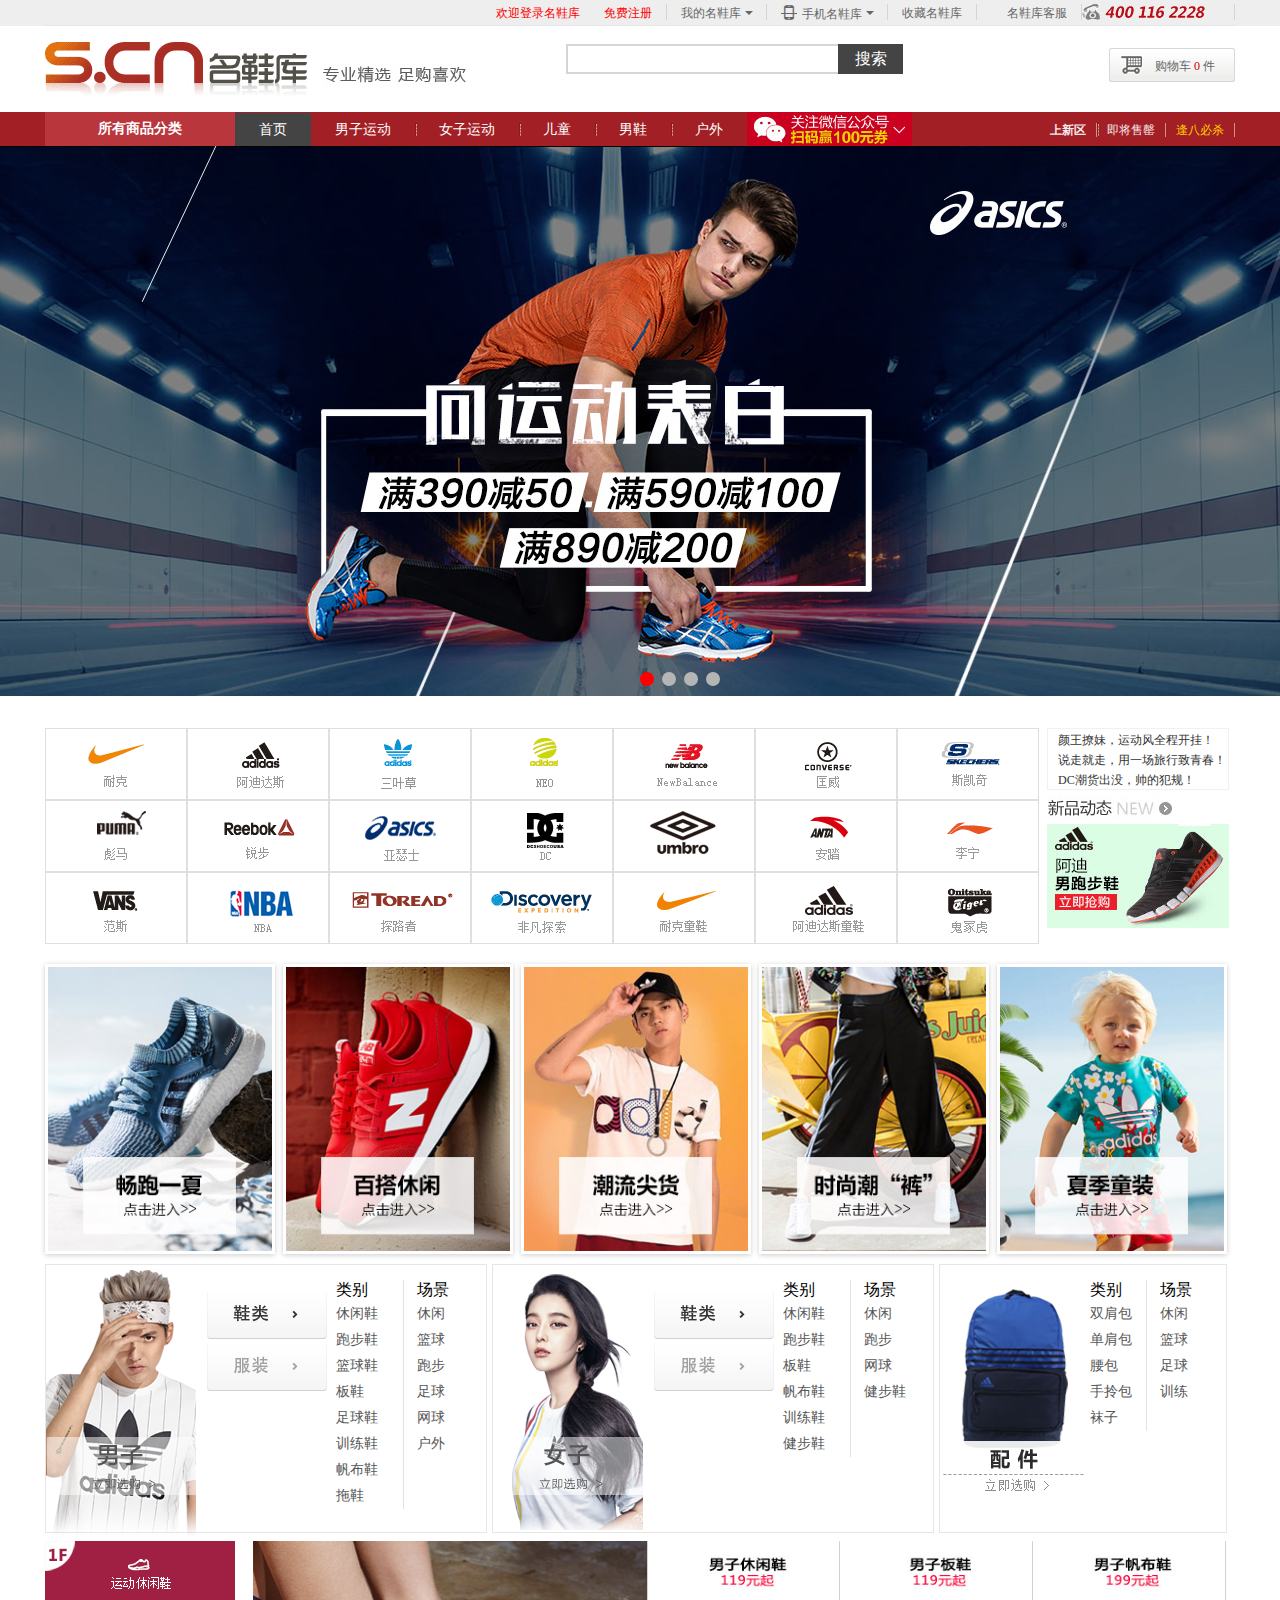
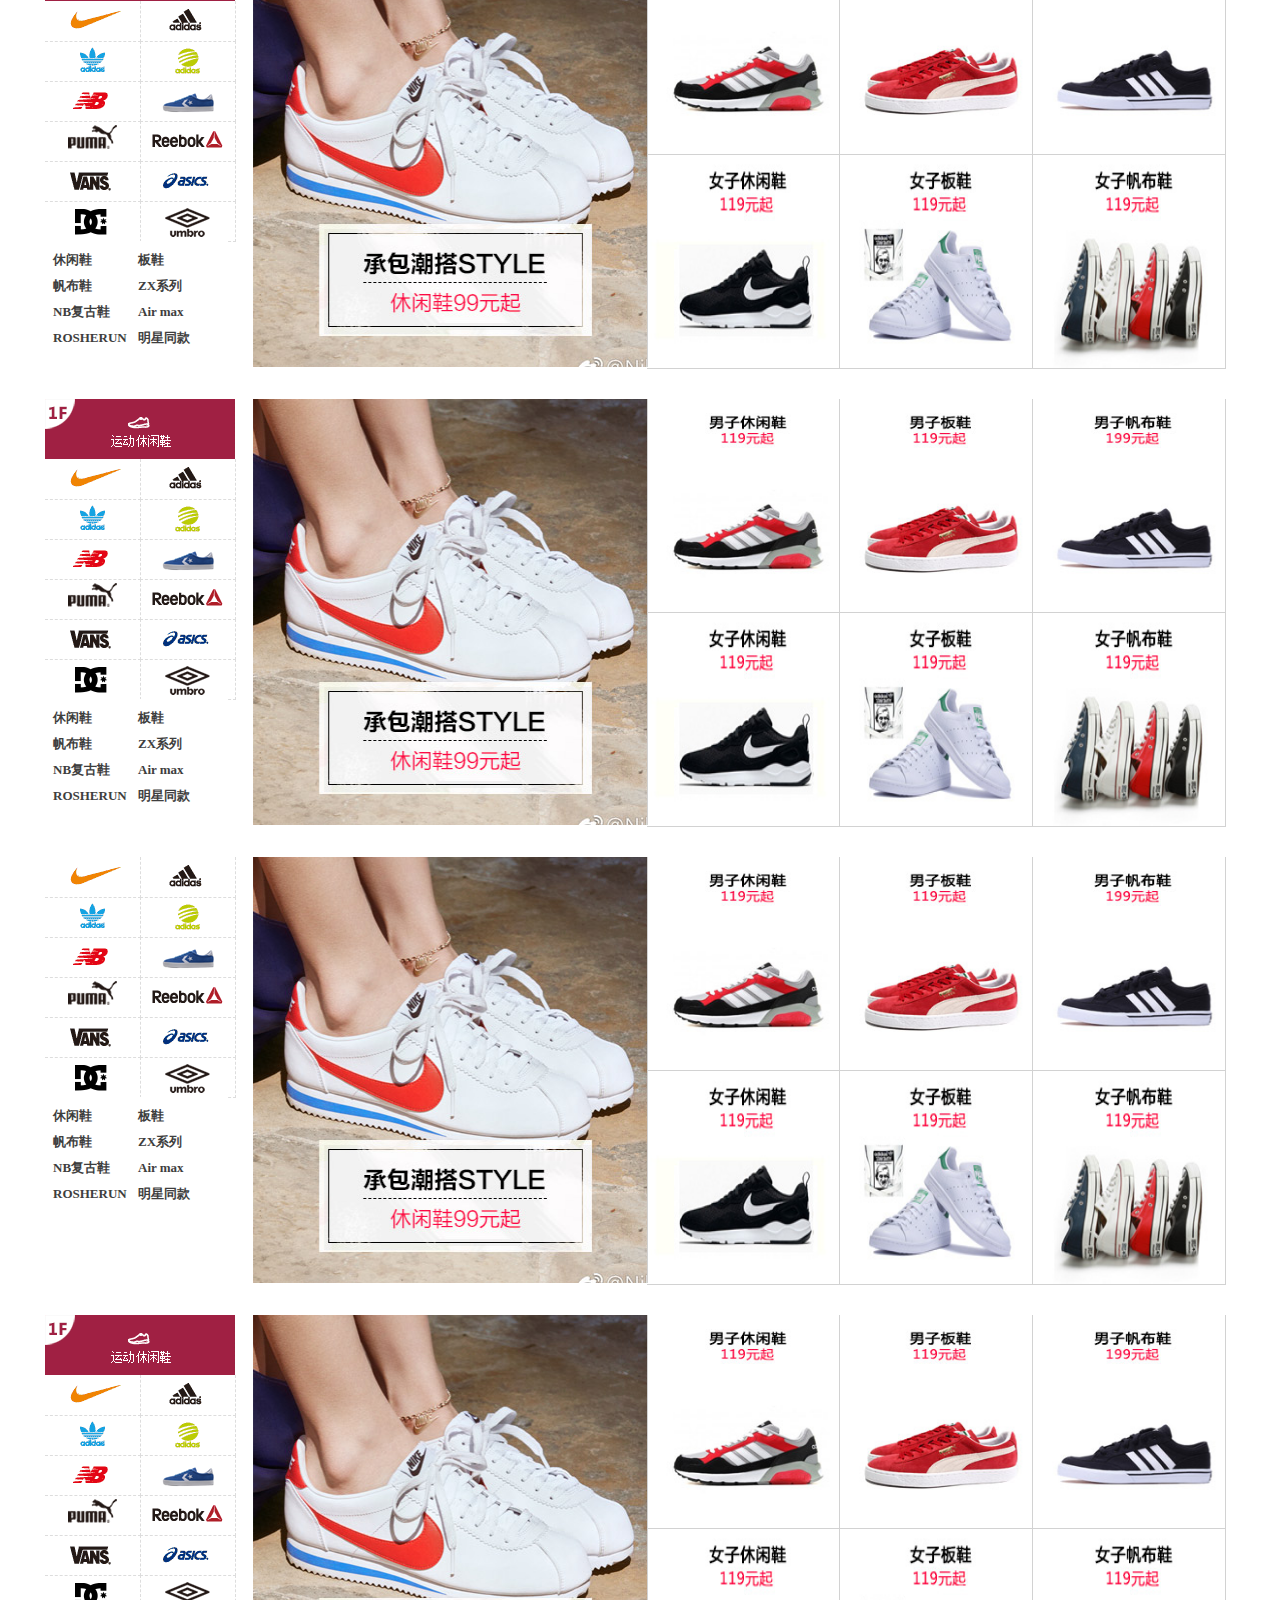
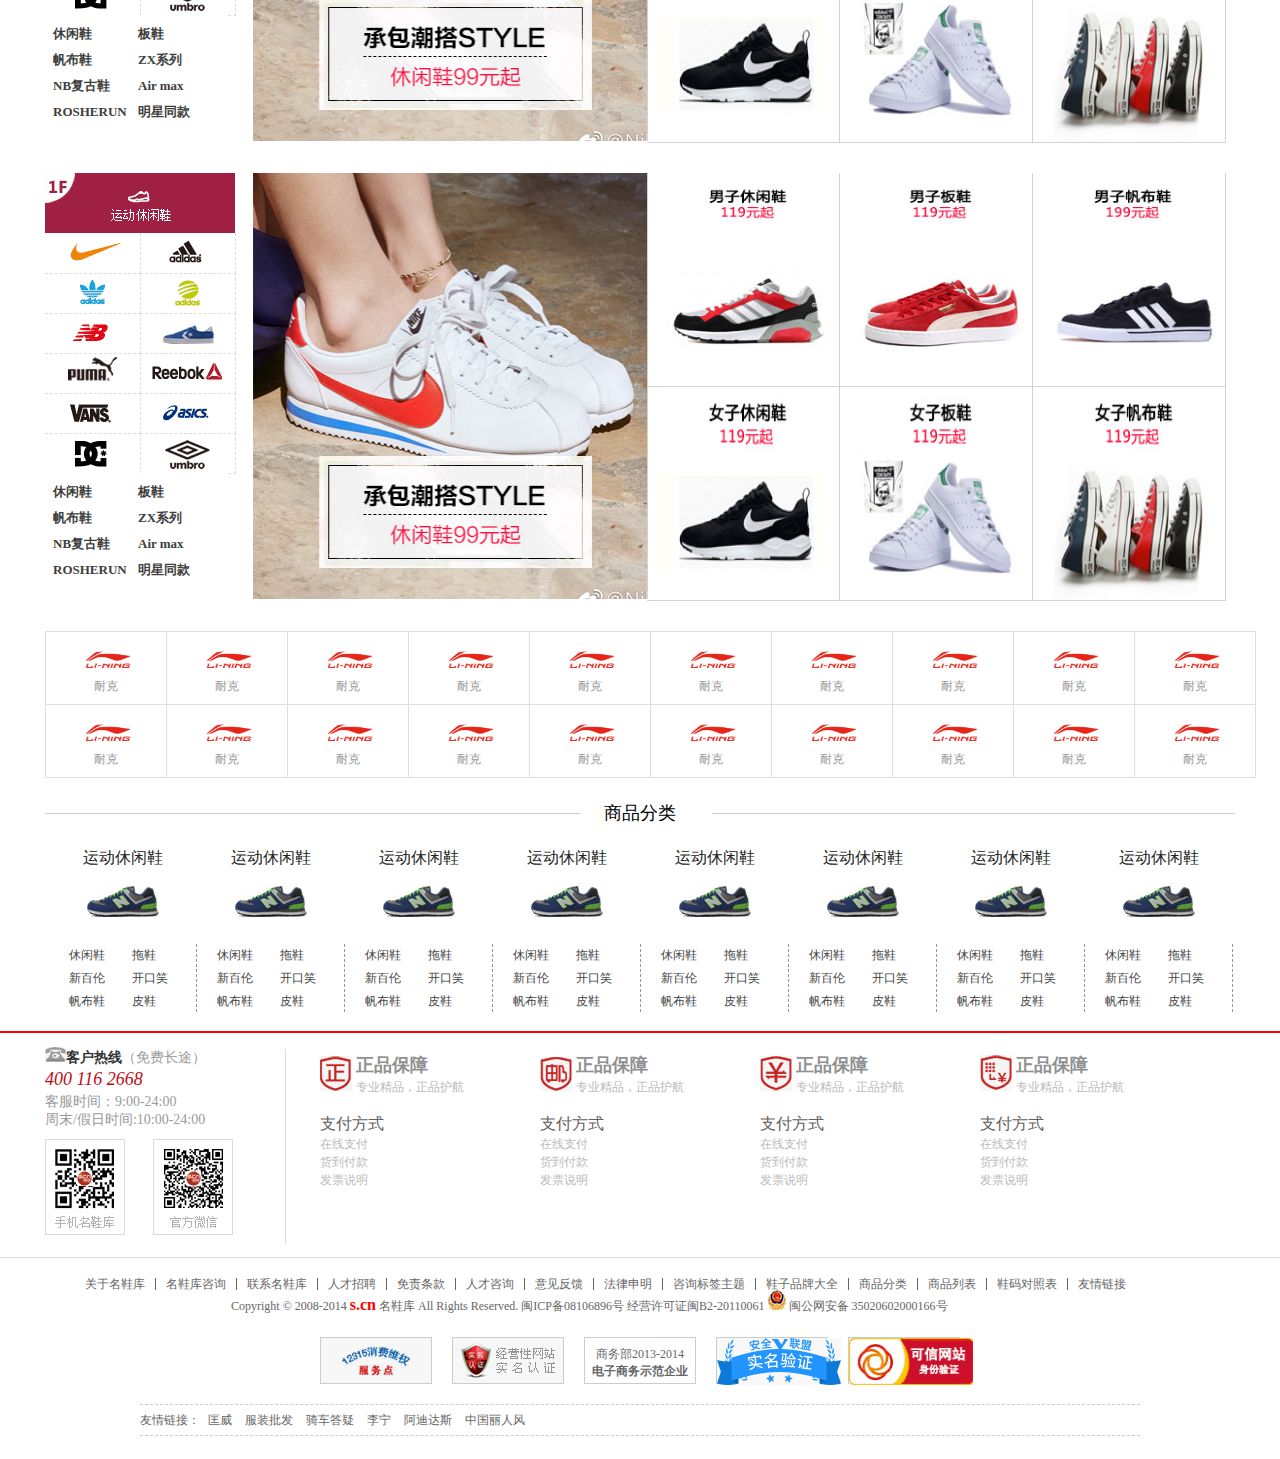
==== index.html @ 7c0086ab "aaaa" ====
<!DOCTYPE html>
<html>
	<head>
		<meta charset="UTF-8">
		<title>名鞋库首页</title>
		<link rel="stylesheet" href="css/public.css"/>
		<link rel="stylesheet" href="css/index.css"/>
		<link rel="stylesheet" href="css/shoes.css"/>
		<link rel="stylesheet" href="iconfont/iconfont.css"/>
		<script src="js/jquery-1.11.0.js"></script>
		<script src="js/jquery.cookie.js"></script>
		<script src="js/index.js"></script>
	</head>
	<body>
	<!--top-title-->
	<div class="all-top">
		<div id="top-title">
			<ul class="topTitleLists">
				<li class="welcome"><a  class="wel" href="javascript:;">欢迎登录名鞋库</a>
				    <a href="javascript:;" class="free">免费注册</a> 
				</li>
				<li class="myShoes"><a href="javascript:;">
					我的名鞋库
					<ul class="myShoes-xl" style="display:none">
						<li><a href="javascript:;">我的订单</a></li>
						<li><a href="javascript:;">我的积分</a></li>
						<li><a href="javascript:;">优惠券</a></li>
						<li><a href="javascript:;">商品收藏</a></li>
						<li><a href="javascript:;">收货地址</a></li>
						<li><a href="javascript:;">密码管理</a></li>
					</ul>
					<i></i></a></li>
				<li class="iphoneShoes"><a href="javascript:;"><s class="iconfont icon-shouji"></s>手机名鞋库
					   <ul class='collectShoes clearfix' style=  "display:none">
					    	<li><img src="images/201410081165.png" alt="" /></li>
					    	<li><img src="images/201410081168.png" alt="" /></li>
				    </ul>
					<i></i></a></li>
				<li><a href="javascript:;">
					收藏名鞋库
				</a></li>
				<li><a href="javascript:;"><i></i>名鞋库客服</a></li>
				<li><i class="iconfont icon-zuoji"></i></li>
			</ul>
		</div>
	</div>
	<!--top-search-->
	<div id="top-search">
		<div class="left-logo">
            <a href="javascript:;"></a>
		</div>
		<div class="middle-search">
			<form method="get">
				<div class="sPut">
					<input type="text" maxlength="100"/>
					<input type="submit" value="搜索" class="searchBtn">
					<ul></ul>
				</div>
			</form>
		</div>
		<div class="cart cur" style="position:relative;">
			<a href="javascript:;">
				 购物车<b class="cart-num">0</b>件 
		    </a>
				<div class="cartCon clearfix" style="position:absolute;z-index:999;right: 0;background:#ccc;display:none">
					 <p class="bar clearfix" style="width:304px;border: 3px solid #f4a318; padding: 10px;background:white">
					 	<span style="width:50px;height:80px;float:left;display: inline-block;">
					 		 <img src="" alt="" />
					 	</span>
					 	<span style="width:120px;height:80px;float:left;display: inline-block;">
					 		ue8qeur
					 	</span>
					 	<span style="width:37px;height:80px;float:left;display: inline-block;">
					 		1
					 	</span>
					 	<span style="width:58px;height:80px;float:left;display: inline-block;">
					 		$179</br>
					 		<a href="javascript:;">[删除]</a>
					 	</span>
					</p>
				</div> 
			
		</div>
	</div>
	<!--nav-head-->
	<div id="nav-header">
		<div class="nav">
			<ul class="nav-contleft">
				<li class="firstNav">所有商品分类
				</li>
				<li class="on"><a href="javascript:;">首页</a></li>
				<li><a href="javascript:;">男子运动</a></li>
				<li><a href="javascript:;">女子运动</a></li>
				<li><a href="javascript:;">儿童</a></li>
				<li><a href="javascript:;">男鞋</a></li>
				<li><a href="javascript:;">户外</a></li>
				<li class="weixinPng"><img src="images/wx.gif" alt="" />
				   <div class="weiXinShow" style="display:none">
				   		<img src="images/wx2.png" alt="" />
				  </div>
				</li>
			</ul>
			<ul class="nav-contright">
				<li class="firstNav"  style="background:none"><a href="javascript:;">上新区</a></li>
				<li><a href="javascript:;" style="background:none">即将售罄</a></li>
				<li><a href="javascript:;" >逢八必杀</a></li>
			</ul>
			<!--下拉出现的内容-->
			<div class="listShow" style="display:none">
					<ul class="menu clearfix">
					  <li class="s1 selected">
							<s></s>运动休闲鞋<i></i>
							<div class="sportShoes selected-cont" style="display:none">
								<p class="sportMan clearfix">
									<h3 class="clearfix"><a href="javascript:;" class="sport">运动男鞋</a><a href="javascript:;" class="more">更多</a></h3>
									<div class="juti clearfix">
										<a href="javascript:;">休闲鞋</a>
										<a href="javascript:;">训练鞋</a>
										<a href="javascript:;">帆布鞋</a>
										<a href="javascript:;">板鞋</a>
										<a href="javascript:;">网球鞋</a>
									</div>
							  </p>
							 <p class="sportMan clearfix">
									<h3 class="clearfix"><a href="javascript:;" class="sport">运动男鞋</a><a href="javascript:;" class="more">更多</a></h3>
									<div class="juti clearfix">
										<a href="javascript:;">休闲鞋</a>
										<a href="javascript:;">训练鞋</a>
										<a href="javascript:;">帆布鞋</a>
										<a href="javascript:;">板鞋</a>
										<a href="javascript:;">网球鞋</a>
									</div>
							 </p>
							 <p class="sportMan clearfix">
									<h3 class="clearfix"><a href="javascript:;" class="sport">运动男鞋</a><a href="javascript:;" class="more">更多</a></h3>
									<div class="juti clearfix">
										<a href="javascript:;">休闲鞋</a>
										<a href="javascript:;">训练鞋</a>
										<a href="javascript:;">帆布鞋</a>
										<a href="javascript:;">板鞋</a>
										<a href="javascript:;">网球鞋</a>
									</div>
							 </p>
							 <p class="sportMan clearfix">
									<h3 class="clearfix"><a href="javascript:;" class="sport">运动男鞋</a><a href="javascript:;" class="more">更多</a></h3>
									<div class="juti clearfix">
										<a href="javascript:;">休闲鞋</a>
										<a href="javascript:;">训练鞋</a>
										<a href="javascript:;">帆布鞋</a>
										<a href="javascript:;">板鞋</a>
										<a href="javascript:;">网球鞋</a>
									</div>
							 </p>
				          </div>
				          
					  </li>
						<li class="s2 selected">
							<s></s>运动休闲服<i></i>
							 <div class="sportShoes1 selected-cont" style="display:none">
								<p class="sportWoman clearfix">
									<h3 class="clearfix"><a href="javascript:;" class="sport">运动男鞋</a><a href="javascript:;" class="more">更多</a></h3>
									<div class="juti clearfix">
										<a href="javascript:;">外衣</a>
										<a href="javascript:;">卫衣</a>
										<a href="javascript:;">胸衣</a>
										<a href="javascript:;">外套</a>
									</div>
							  </p>
							 <p class="sportWoman clearfix">
									<h3 class="clearfix"><a href="javascript:;" class="sport">运动男鞋</a><a href="javascript:;" class="more">更多</a></h3>
									<div class="juti clearfix">
										<a href="javascript:;">外衣</a>
										<a href="javascript:;">卫衣</a>
										<a href="javascript:;">胸衣</a>
										<a href="javascript:;">外套</a>
									</div>
							 </p>
							 <p class="sportWoman clearfix">
									<h3 class="clearfix"><a href="javascript:;" class="sport">运动男鞋</a><a href="javascript:;" class="more">更多</a></h3>
									<div class="juti clearfix">
										<a href="javascript:;">外衣</a>
										<a href="javascript:;">卫衣</a>
										<a href="javascript:;">胸衣</a>
										<a href="javascript:;">外套</a>
									</div>
							 </p>
							 <p class="sportWoman clearfix">
									<h3 class="clearfix"><a href="javascript:;" class="sport">运动男鞋</a><a href="javascript:;" class="more">更多</a></h3>
									<div class="juti clearfix">
										<a href="javascript:;">外衣</a>
										<a href="javascript:;">卫衣</a>
										<a href="javascript:;">胸衣</a>
										<a href="javascript:;">外套</a>
									</div>
							 </p>
				          </div>
					    </li>
						<li class="selected">
							<s></s>跑步  <i></i>
							<div class="sportShoes2 selected-cont" style="display:none">
								<p class="sportWoman clearfix">
									<h3 class="clearfix"><a href="javascript:;" class="sport">男子跑步</a><a href="javascript:;" class="more">更多</a></h3>
									<div class="juti clearfix">
										<a href="javascript:;">外衣</a>
										<a href="javascript:;">卫衣</a>
										<a href="javascript:;">胸衣</a>
										<a href="javascript:;">外套</a>
									</div>
							  </p>
							 <p class="sportWoman clearfix">
									<h3 class="clearfix"><a href="javascript:;" class="sport">女子跑步</a><a href="javascript:;" class="more">更多</a></h3>
									<div class="juti clearfix">
										<a href="javascript:;">外衣</a>
										<a href="javascript:;">卫衣</a>
										<a href="javascript:;">胸衣</a>
										<a href="javascript:;">外套</a>
									</div>
							 </p>
						</li>
						<li><s></s>篮球  <i></i></li>
						<li><s></s>足球  <i></i></li>
						<li><s></s>包包/配件<i></i></li>
						<li><s></s>户外 <i></i></li>
						<li><s></s>男鞋 <i></i></li>
						<li><s></s>童鞋 <i></i></li>
						<li><s></s>2017新品专区  <i></i></li>
						<li><s></s>断码清仓专区  <i></i></li>
				   </ul>
			</div> 
	    </div>
	</div>
	
	<!-- carousel-banner-->
	 <div id="carousel-banner"   style="overflow:hidden">
	 	 <ul class="carousel">
	 	 	<li><a href="javascript:;"><img src="images/TB2q_pndJAmyKJjSZFKXXXCQXXa-156043745.jpg"></a></li>
	 	 	<li><a href="javascript:;"><img src="images/TB2LZXcdNolyKJjSZPfXXawNpXa-156043745.jpg"></a></li>
	 	 	<li><a href="javascript:;"><img src="images/TB2e8XlXlExEKJjSZFAXXckhpXa-156043745.jpg"></a></li>
	 	 	<li><a href="javascript:;"><img src="images/TB2BRRldTilyKJjSZFOXXaAhFXa-156043745.jpg"></a></li>
	 	 </ul>
	 	 <ul class="dot">
	 	 	<li class="dotAdd"></li>
	 	 	<li></li>
	 	 	<li></li>
	 	 	<li></li>
	 	 </ul>
	 </div>
	 <!--Brand-->
    <div class="wrapBrand clearfix">
	 <div class="brand clearfix">
	 	<div class="brand-left">
	 		<a class="brand1" href="javascript:;"><span></span></a>
	 		<a class="brand2" href="javascript:;"><span></span></a>
	 		<a class="brand3" href="javascript:;"><span></span></a>
	 		<a class="brand4" href="javascript:;"><span></span></a>
	 		<a class="brand5" href="javascript:;"><span></span></a>
	 		<a class="brand6" href="javascript:;"><span></span></a>
	 		<a class="brand7" href="javascript:;"><span></span></a>
	 		<a class="brand8" href="javascript:;"><span></span></a>
	 		<a class="brand9" href="javascript:;"><span></span></a>
	 		<a class="brand10" href="javascript:;"><span></span></a>
	 		<a class="brand11" href="javascript:;"><span></span></a>
	 		<a class="brand12" href="javascript:;"><span></span></a>
	 		<a class="brand13" href="javascript:;"><span></span></a>
	 		<a class="brand14" href="javascript:;"><span></span></a>
	 		<a class="brand15" href="javascript:;"><span></span></a>
	 		<a class="brand16" href="javascript:;"><span></span></a>
	 		<a class="brand17" href="javascript:;"><span></span></a>
	 		<a class="brand18" href="javascript:;"><span></span></a>
	 		<a class="brand19" href="javascript:;"><span></span></a>
	 		<a class="brand20" href="javascript:;"><span></span></a>
	 		<a class="brand21" href="javascript:;"><span></span></a>  
	 	</div>
	 	<div class="brand-right" style="float:left">
	 		<ul class="hotsline">
	 			<li ><a href="javascript:;">颜王撩妹，运动风全程开挂！</a></li>
	 			<li><a  href="javascript:;">说走就走，用一场旅行致青春！</a></li>
	 			<li><a  href="javascript:;">DC潮货出没，帅的犯规！</a></li>
	 		</ul>
	 		<div class="news">
	 			<img src="images/98i4o4ptit.png" alt="" />
	 		</div>
	 		<div class="brand_psc">
	 			<img src="images/s160111xp2.jpg" alt="" />
	 		</div>
	 	</div>
	 </div>
    </div>
    <!--activity-->
    <div class="special clearfix">
    	<a href="javascript:;"><img src= "images/index_zj1.jpg"><span></span></a>
    	<a href="javascript:;"><img src= "images/index_zj2.jpg"><span></span></a>
    	<a href="javascript:;"><img src= "images/index_zj3.jpg"><span></span></a>
    	<a href="javascript:;"><img src= "images/index_zj4.jpg"><span></span></a>
    	<a href="javascript:;"><img src= "images/index_zj5.jpg"><span></span></a>
    </div>
    <!--classify-->
    <div class="classify clearfix">
    	<div class="manClassify clearfix">
    		<div class="man"><img src="images/menu_01.png"></div>
    		<ul class="tab">
    			<li></li>
    			<li></li>
    		</ul>
    		<ul class="choice" style="display:block;">
    			<li>
    				<h4>类别</h4>
    				<p>
    				   <a href="javascript:;">休闲鞋</a>
    				   <a href="javascript:;">跑步鞋</a>
    				   <a href="javascript:;">篮球鞋</a>
    				   <a href="javascript:;">板鞋</a>
    				   <a href="javascript:;">足球鞋</a>
    				   <a href="javascript:;">训练鞋</a>
    				   <a href="javascript:;">帆布鞋</a>
    				   <a href="javascript:;">拖鞋</a>	
    				</p>
    			</li>
    			<li>
    				<h4>场景</h4>
    				<p>
    				   <a href="javascript:;">休闲</a>
  <a href="javascript:;">篮球</a>
    				   <a href="javascript:;">跑步</a>
    				   <a href="javascript:;">足球</a>
    				   <a href="javascript:;">网球</a>
    				    <a href="javascript:;">户外</a>
    				</p>
    			</li>
    		</ul>
    		<ul class="choice1" style="display:none">
    			<li>
    				<h4>类别</h4>
    				<p>
    				   <a href="javascript:;">短袖T恤</a>
    				   <a href="javascript:;">短袖POLO</a>
    				   <a href="javascript:;">运动短裤</a>
    				   <a href="javascript:;">长袖T恤</a>
    				   <a href="javascript:;">运动长裤</a>
    				   <a href="javascript:;">卫衣</a>
    				   <a href="javascript:;">外套</a>	
    				</p>
    			</li>
    			<li>
    				<h4>场景</h4>
    				<p>
    				   <a href="javascript:;">休闲</a>
  <a href="javascript:;">篮球</a>
    				   <a href="javascript:;">篮球</a>
    				   <a href="javascript:;">足球</a>
    				   <a href="javascript:;">跑步</a>
    				   <a href="javascript:;">网球</a>
    				    <a href="javascript:;">户外</a>
    				</p>
    			</li>
    		</ul>
    	</div>
    	<div class="womanClassify clearfix">
    		<div class="woman"><img src="images/menu_02.png"></div>
    		<ul class="tab1">
    			<li></li>
    			<li></li>
    		</ul>
    		<ul class="choice">
    			<li>
    				<h4>类别</h4>
    				<p>
    				   <a href="javascript:;">休闲鞋</a>
    				   <a href="javascript:;">跑步鞋</a>
    				   <a href="javascript:;">板鞋</a>
    				   <a href="javascript:;">帆布鞋</a>
    				   <a href="javascript:;">训练鞋</a>
    				   <a href="javascript:;">健步鞋</a>	
    				</p>
    			</li>
    			<li>
    				<h4>场景</h4>
    				<p>
    				   <a href="javascript:;">休闲</a>
    				   <a href="javascript:;">跑步</a>
    				   <a href="javascript:;">网球</a>
    				    <a href="javascript:;">健步鞋</a>
    				</p>
    			</li>
    		</ul>
    		<ul class="choice1">
    			<li>
    				<h4>类别</h4>
    				<p>
    				   <a href="javascript:;">短袖T恤</a>
    				   <a href="javascript:;">运动胸衣</a>
    				   <a href="javascript:;">运动短裤</a>
    				   <a href="javascript:;">运动长裤</a>
    				   <a href="javascript:;">卫衣</a>
    				   <a href="javascript:;">外套</a>	
    				    <a href="javascript:;">皮肤衣</a>	
    				</p>
    			</li>
    			<li>
    				<h4>场景</h4>
    				<p>
    				   <a href="javascript:;">休闲</a>
    				   <a href="javascript:;">跑步</a>
    				   <a href="javascript:;">网球</a>
    				    <a href="javascript:;">户外</a>
    				</p>
    			</li>
    		</ul>
    	</div>
    	<div class="partsClassify clearfix">
    		<div class="peijsan" style="float:left"><img src="images/menu_03.png"></div>
    		<ul class="tab">
    			<li></li>
    			<li></li>
    		</ul>
    		<ul class="choice">
    			<li>
    				<h4>类别</h4>
    				<p>
    				   <a href="javascript:;">双肩包</a>
    				   <a href="javascript:;">单肩包</a>
    				   <a href="javascript:;">腰包</a>
    				   <a href="javascript:;">手拎包</a>
    				   <a href="javascript:;">袜子</a>
    				</p>
    			</li>
    			<li>
    				<h4>场景</h4>
    				<p>
    				   <a href="javascript:;">休闲</a>
    				   <a href="javascript:;">篮球</a>
    				   <a href="javascript:;">足球</a>
    				    <a href="javascript:;">训练</a>
    				</p>
    			</li>
    		</ul>
    	</div>
    </div>
    
    <!--楼层-->
    <div class="Louti1 clearfix">
    </div>
    <div class="Louti2 clearfix">
    </div>
    <div class="Louti3 clearfix">
    </div>
    <div class="Louti4 clearfix">
    </div>
     <div class="Louti5 clearfix">
    </div>
   <!--footbrand--> 
    <!--<div class="footbrand">
    	<a  class="tu1" href="javascript:;"></a>
    	<a  class="tu2" href="javascrpt:;"></a>
    	<a  class="tu3" href="javascript:;"></a>
    	<a  class="tu4" href="javascript:;"></a>
    	<a  class="tu5" href="javascript:;"></a>
    	<a  class="tu6" href="javascript:;"></a>
    	<a  class="tu7" href="javascript:;"></a>
    	<a  class="tu8" href="javascript:;"></a>
    	<a  class="tu9" href="javascript:;"></a>
    	<a  class="tu10" href="javascript:;"></a>
    	<a  class="tu11" href="javascript:;"></a>
    	<a  class="tu12" href="javascript:;"></a>
    	<a  class="tu13" href="javascript:;"></a>
    	<a  class="tu14" href="javascript:;"></a>
    	<a  class="tu15" href="javascript:;"></a>
    	<a  class="tu16" href="javascript:;"></a>
    	<a  class="tu17" href="javascript:;"></a>
    	<a  class="tu18" href="javascript:;"></a>
    	<a  class="tu19" href="javascript:;"></a>
    	<a  class="tu20" href="javascript:;"></a>
    </div>-->
    
    <!--尾部的分类-->
    <div class="btmfen">	 
    </div>
	</body>
	 
</html>
---- css/public.css ----
@charset "utf-8";
html,body,ul,li,ol,dl,dd,dt,p,h1,h2,h3,h4,h5,h6,form,fieldset,legend,img,input{margin:0;padding:0}
img{border:0;display:block;}
a,u{text-decoration:none;}
ul,ol,li{list-style:none;}
h1,h2,h3,h4,h5,h6{font-size:16px;font-weight:100;}
em,i{font-style:normal;}
b,strong{font-weight:100;}
.clearfix:after{content:".";clear:both;display:block;height:0;overflow:hidden;visibility: hidden;}
---- css/index.css ----
body, html {
  width: 100%; }

.all-top {
  background: #eee; }
  .all-top #top-title {
    width: 1190px;
    height: 21px;
    margin: 0 auto;
    background: #eee;
    padding-top: 4px;
    border-bottom: 1px solid #e5e5e5;
    position: relative; }
    .all-top #top-title .topTitleLists {
      top: 4px;
      position: absolute;
      right: 0;
      height: 16px; }
      .all-top #top-title .topTitleLists li {
        float: left;
        padding: 0 14px;
        border-right: 1px solid #d5d5d5;
        height: 16px;
        line-height: 16px;
        position: relative; }
        .all-top #top-title .topTitleLists li a:hover {
          text-decoration: underline;
          color: red; }
        .all-top #top-title .topTitleLists li:first-child a {
          color: red; }
          .all-top #top-title .topTitleLists li:first-child a:hover {
            text-decoration: underline; }
          .all-top #top-title .topTitleLists li:first-child a:last-child {
            margin-left: 20px; }
        .all-top #top-title .topTitleLists li:nth-child(2) {
          position: relative;
          padding-right: 25px; }
          .all-top #top-title .topTitleLists li:nth-child(2):hover {
            background: #fff;
            border-bottom: 1px solid #fff;
            height: 24px; }
          .all-top #top-title .topTitleLists li:nth-child(2) .myShoes-xl {
            position: absolute;
            width: 160px;
            top: 17px;
            background: #fff;
            right: 0;
            padding: 10px 0 8px 15px;
            z-index: 100; }
            .all-top #top-title .topTitleLists li:nth-child(2) .myShoes-xl li {
              border-right: none;
              border-bottom: 1px dashed #ccc;
              padding-right: 0;
              padding-left: 0;
              height: 30px;
              line-height: 30px;
              margin-right: 15px;
              width: 63px; }
              .all-top #top-title .topTitleLists li:nth-child(2) .myShoes-xl li a:hover {
                text-decoration: underline;
                color: red; }
              .all-top #top-title .topTitleLists li:nth-child(2) .myShoes-xl li:hover {
                background: papayawhip; }
              .all-top #top-title .topTitleLists li:nth-child(2) .myShoes-xl li:last-child {
                background: none; }
                .all-top #top-title .topTitleLists li:nth-child(2) .myShoes-xl li:last-child:hover {
                  background: papayawhip; }
          .all-top #top-title .topTitleLists li:nth-child(2) i {
            display: inline-block;
            position: absolute;
            top: 7px;
            right: 13px;
            height: 0;
            width: 0;
            border-width: 4px 4px 0;
            border-style: solid;
            border-color: #666 #eee #eee; }
        .all-top #top-title .topTitleLists li a {
          font-size: 12px;
          color: #666; }
        .all-top #top-title .topTitleLists li:nth-child(3) {
          padding-right: 25px; }
          .all-top #top-title .topTitleLists li:nth-child(3) .collectShoes {
            position: absolute;
            top: 20px;
            right: 0;
            width: 250px;
            background: white;
            z-index: 200; }
            .all-top #top-title .topTitleLists li:nth-child(3) .collectShoes li {
              float: left;
              width: 100px;
              height: 120px;
              padding: 10px;
              border-right: none; }
              .all-top #top-title .topTitleLists li:nth-child(3) .collectShoes li img {
                width: 100%;
                height: 100%; }
              .all-top #top-title .topTitleLists li:nth-child(3) .collectShoes li:last-child {
                background: none; }
          .all-top #top-title .topTitleLists li:nth-child(3) i {
            display: inline-block;
            position: absolute;
            top: 7px;
            right: 13px;
            height: 0;
            width: 0;
            border-width: 4px 4px 0;
            border-style: solid;
            border-color: #666 #eee #eee; }
          .all-top #top-title .topTitleLists li:nth-child(3) s {
            margin-right: 5px; }
      .all-top #top-title .topTitleLists li:nth-child(5) {
        padding-left: 30px; }
        .all-top #top-title .topTitleLists li:nth-child(5) s {
          background: url(../images/default_icon_bg.png) no-repeat -503px -43px;
          position: absolute;
          left: 8px;
          width: 16px;
          height: 16px;
          display: inline-block; }
      .all-top #top-title .topTitleLists li:last-child {
        background: url(../images/default_icon_bg.png) no-repeat -316px -65px;
        width: 124px;
        height: 16px;
        text-align: center;
        position: relative; }
        .all-top #top-title .topTitleLists li:last-child i {
          margin-left: 10px;
          position: absolute;
          left: 10px; }

#top-search {
  width: 1190px;
  margin: 0 auto;
  height: 76px;
  padding-top: 10px; }
  #top-search .left-logo {
    float: left; }
    #top-search .left-logo a {
      background: url(../images/default_icon_bg.png) no-repeat 0 -1px;
      display: inline-block;
      width: 421px;
      height: 63px; }
  #top-search .middle-search {
    height: 30px;
    line-height: 30px;
    width: 345px;
    float: left;
    margin-left: 100px;
    padding: 8px 0 4px; }
    #top-search .middle-search .sPut {
      height: 30px; }
      #top-search .middle-search .sPut input:first-child {
        width: 260px;
        border: 2px solid #d5d5d5;
        height: 26px;
        float: left;
        line-height: 26px;
        color: #666;
        padding: 0 5px;
        border-right: 0; }
      #top-search .middle-search .sPut input:nth-child(2) {
        height: 30px;
        float: left;
        line-height: 30px;
        color: #666;
        text-align: center;
        width: 65px;
        background: #444;
        border: 0;
        color: #fff;
        font-size: 16px;
        cursor: pointer; }
  #top-search .cart {
    background: url(../images/default_icon_bg.png) no-repeat 0 -64px;
    display: block;
    line-height: 34px;
    height: 34px;
    width: 80px;
    padding-left: 46px;
    float: right;
    margin-top: 12px; }
    #top-search .cart a {
      color: #666;
      font-size: 12px; }
      #top-search .cart a b {
        padding: 0 3px;
        color: #c00; }
    #top-search .cart:hover {
      background: url(../images/default_icon_bg.png) no-repeat 0 -98px;
      color: #fff; }
      #top-search .cart:hover a {
        color: #fff; }
        #top-search .cart:hover a b {
          color: #c00; }

#nav-header {
  background: #a21f25; }
  #nav-header .nav {
    width: 1190px;
    height: 34px;
    line-height: 34px;
    margin: 0 auto;
    background: #a21f25; }
  #nav-header .nav-contleft {
    float: left; }
    #nav-header .nav-contleft li.firstNav {
      width: 190px; }
    #nav-header .nav-contleft li:hover {
      background: none;
      background: black; }
  #nav-header .listShow {
    width: 190px;
    position: absolute;
    top: 146px;
    z-index: 110;
    background: black;
    color: #fff; }
    #nav-header .listShow li {
      width: 190px;
      height: 40px;
      line-height: 40px;
      font-size: 12px;
      background: none; }
      #nav-header .listShow li s {
        display: inline-block;
        width: 33px;
        height: 33px;
        line-height: 33px;
        float: left;
        position: relative; }
      #nav-header .listShow li i {
        display: inline-block;
        float: left;
        position: relative; }
      #nav-header .listShow li:first-child {
        background-color: black;
        position: relative;
        text-align: left;
        line-height: 40px;
        height: 40px;
        font-weight: normal;
        font-size: 12px; }
        #nav-header .listShow li:first-child s {
          background: url(../images/navcats_icon.png) no-repeat 4px -51px;
          display: inline-block;
          width: 33px;
          height: 33px;
          line-height: 33px; }
          #nav-header .listShow li:first-child s .sportShoes {
            position: absolute;
            left: 190px; }
      #nav-header .listShow li:nth-child(2) s {
        background: url(../images/navcats_icon.png) no-repeat 3px -92px; }
      #nav-header .listShow li:nth-child(3) s {
        background: url(../images/navcats_icon.png) no-repeat 3px -136px; }
      #nav-header .listShow li:nth-child(4) s {
        background: url(../images/navcats_icon.png) no-repeat 3px -187px; }
      #nav-header .listShow li:nth-child(5) s {
        background: url(../images/navcats_icon.png) no-repeat 3px -231px; }
      #nav-header .listShow li:nth-child(6) s {
        background: url(../images/navcats_icon.png) no-repeat 3px -275px; }
      #nav-header .listShow li:nth-child(7) s {
        background: url(../images/navcats_icon.png) no-repeat 3px -332px; }
      #nav-header .listShow li:nth-child(8) s {
        background: url(../images/navcats_icon.png) no-repeat 3px -463px; }
      #nav-header .listShow li:nth-child(9) s {
        background: url(../images/navcats_icon.png) no-repeat 3px -422px; }
      #nav-header .listShow li:nth-child(10) s {
        background: url(../images/navcats_icon.png) no-repeat 3px -422px; }
      #nav-header .listShow li:nth-child(11) s {
        background: url(../images/navcats_icon.png) no-repeat 3px -422px; }
  #nav-header li {
    float: left;
    height: 34px;
    line-height: 34px;
    background: url(../images/defaultnav_icon_bg.png) no-repeat 0 11px; }
    #nav-header li a {
      font-size: 14px;
      color: #fff;
      display: inline-block;
      padding: 0 24px;
      text-decoration: none; }
    #nav-header li:first-child {
      height: 34px;
      line-height: 34px;
      text-align: center;
      font-size: 14px;
      color: #FFF;
      font-weight: 700;
      background: none;
      background-color: #B9363D; }
    #nav-header li:nth-child(2) a {
      color: #FFF;
      background: #444; }
    #nav-header li:nth-child(3) {
      background: none; }
    #nav-header li:last-child {
      position: relative; }
      #nav-header li:last-child .weiXinShow {
        position: absolute;
        width: 165px;
        height: 165px;
        z-index: 120; }
  #nav-header .nav-contright {
    float: right;
    width: 195px;
    height: 34px; }
    #nav-header .nav-contright li {
      float: left; }
      #nav-header .nav-contright li a {
        font-size: 12px;
        padding: 0 10px;
        color: #f6e9ea;
        border-right: 1px solid #d18f92;
        height: 14px;
        line-height: 14px;
        margin-top: 11px;
        float: left; }
        #nav-header .nav-contright li a:hover {
          color: #FC0;
          text-decoration: underline; }
      #nav-header .nav-contright li:last-child a {
        color: #FC0; }
        #nav-header .nav-contright li:last-child a:hover {
          text-decoration: underline; }

#carousel-banner {
  margin: 0 auto;
  height: 550px;
  position: relative; }
  #carousel-banner .carousel li {
    position: absolute;
    width: 1600px;
    height: 385px;
    top: 0;
    left: -205px; }
  #carousel-banner .dot {
    position: absolute;
    z-index: 100;
    left: 50%;
    bottom: 10px; }
    #carousel-banner .dot li {
      display: block;
      float: left;
      width: 14px;
      height: 14px;
      text-indent: -99px;
      overflow: hidden;
      background: #B5B5B5;
      border-radius: 50%;
      margin-right: 8px;
      cursor: pointer; }
    #carousel-banner .dot .dotAdd {
      background: red; }

#nav-header .sportShoes {
  overflow: hidden;
  width: 280px;
  margin: 0 20px;
  position: absolute;
  left: 170px;
  padding: 0 20px;
  top: 0;
  background: #ccc; }
  #nav-header .sportShoes h3 {
    position: relative;
    height: 20px;
    width: auto;
    margin: 25px auto 0;
    border-bottom: 1px solid #000; }
    #nav-header .sportShoes h3 a {
      color: #000;
      font-family: 'Microsoft YaHei';
      position: absolute;
      bottom: 0;
      display: block;
      width: 90px;
      height: 20px;
      padding-left: 40px;
      line-height: 20px;
      padding-top: 17px;
      text-decoration: none;
      font-weight: 700;
      -webkit-transition: left .3s linear;
      -moz-transition: left .3s linear;
      -o-transition: left .3s linear;
      transition: left .3s linear; }
    #nav-header .sportShoes h3 .more {
      right: 0;
      text-align: right; }
    #nav-header .sportShoes h3 .sport {
      left: 0;
      text-align: left;
      background: url(../images/lf_pop_icon.png) no-repeat;
      background-position: -23px -212px; }
  #nav-header .sportShoes .juti {
    width: auto;
    margin: 10px 0 0 -1px;
    overflow: hidden; }
    #nav-header .sportShoes .juti a {
      display: inline-block;
      float: left;
      white-space: nowrap;
      padding: 0 8px;
      margin-top: 5px;
      color: #888; }

#nav-header .sportShoes1 {
  overflow: hidden;
  width: 280px;
  margin: 0 20px;
  position: absolute;
  left: 170px;
  padding: 0 20px;
  top: 0;
  background: #ccc; }
  #nav-header .sportShoes1 h3 {
    position: relative;
    height: 20px;
    width: auto;
    margin: 25px auto 0;
    border-bottom: 1px solid #000; }
    #nav-header .sportShoes1 h3 a {
      color: #000;
      font-family: 'Microsoft YaHei';
      position: absolute;
      bottom: 0;
      display: block;
      width: 90px;
      height: 20px;
      padding-left: 40px;
      line-height: 20px;
      padding-top: 17px;
      text-decoration: none;
      font-weight: 700;
      -webkit-transition: left .3s linear;
      -moz-transition: left .3s linear;
      -o-transition: left .3s linear;
      transition: left .3s linear; }
    #nav-header .sportShoes1 h3 .more {
      right: 0;
      text-align: right;
      background: none; }
    #nav-header .sportShoes1 h3 .sport {
      left: 0;
      text-align: left;
      background: url(../images/lf_pop_icon.png) no-repeat;
      background-position: -23px -118px; }
  #nav-header .sportShoes1 .juti {
    width: auto;
    margin: 10px 0 0 -1px;
    overflow: hidden; }
    #nav-header .sportShoes1 .juti a {
      display: inline-block;
      float: left;
      white-space: nowrap;
      padding: 0 8px;
      margin-top: 5px;
      color: #888;
      background: none; }

#nav-header .sportShoes2 {
  overflow: hidden;
  width: 280px;
  margin: 0 20px;
  position: absolute;
  left: 170px;
  padding: 0 20px;
  top: 0;
  background: #ccc; }
  #nav-header .sportShoes2 h3 {
    position: relative;
    height: 20px;
    width: auto;
    margin: 25px auto 0;
    border-bottom: 1px solid #000; }
    #nav-header .sportShoes2 h3 a {
      color: #000;
      font-family: 'Microsoft YaHei';
      position: absolute;
      bottom: 0;
      display: block;
      width: 90px;
      height: 20px;
      padding-left: 40px;
      line-height: 20px;
      padding-top: 17px;
      text-decoration: none;
      font-weight: 700;
      -webkit-transition: left .3s linear;
      -moz-transition: left .3s linear;
      -o-transition: left .3s linear;
      transition: left .3s linear; }
    #nav-header .sportShoes2 h3 .more {
      right: 0;
      text-align: right;
      background: none; }
    #nav-header .sportShoes2 h3 .sport {
      left: 0;
      text-align: left;
      background: url(../images/lf_pop_icon.png) no-repeat;
      background-position: -23px -258px; }
  #nav-header .sportShoes2 .juti {
    width: auto;
    margin: 10px 0 0 -1px;
    overflow: hidden; }
    #nav-header .sportShoes2 .juti a {
      display: inline-block;
      float: left;
      white-space: nowrap;
      padding: 0 8px;
      margin-top: 5px;
      color: #888;
      background: none; }

.wrapBrand {
  width: 100%; }
  .wrapBrand .brand {
    width: 1190px;
    margin: 32px auto;
    margin-bottom: 10px;
    background: #FFFFFF; }
    .wrapBrand .brand .brand-left {
      width: 994px;
      float: left; }
      .wrapBrand .brand .brand-left a {
        border: 1px solid #DFDFDF;
        display: inline-block;
        float: left;
        width: 140px;
        height: 70px;
        position: relative;
        background: url(../images/default_brandwall_bgwide.png) no-repeat 0 0; }
        .wrapBrand .brand .brand-left a:hover span {
          background: #000;
          opacity: 0.1;
          filter: alpha(opacity=10);
          visibility: visible;
          transition: background-color 0.3s ease 0s; }
        .wrapBrand .brand .brand-left a span {
          width: 140px;
          height: 70px;
          display: inline-block;
          position: absolute;
          top: 0;
          left: 0; }
      .wrapBrand .brand .brand-left .brand1 {
        background-position: 41px -177px; }
      .wrapBrand .brand .brand-left .brand2 {
        background-position: -106px -176px; }
      .wrapBrand .brand .brand-left .brand3 {
        background-position: -968px -331px; }
      .wrapBrand .brand .brand-left .brand4 {
        background-position: -1124px -331px; }
      .wrapBrand .brand .brand-left .brand5 {
        background-position: -794px -176px; }
      .wrapBrand .brand .brand-left .brand6 {
        background-position: 42px -257px; }
      .wrapBrand .brand .brand-left .brand7 {
        background-position: -795px -259px; }
      .wrapBrand .brand .brand-left .brand8 {
        background-position: -1128px -176px; }
      .wrapBrand .brand .brand-left .brand9 {
        background-position: -968px -10px; }
      .wrapBrand .brand .brand-left .brand10 {
        background-position: -629px -333px; }
      .wrapBrand .brand .brand-left .brand11 {
        background-position: -795px -481px; }
      .wrapBrand .brand .brand-left .brand12 {
        background-position: -1119px -481px; }
      .wrapBrand .brand .brand-left .brand13 {
        background-position: -447px -176px; }
      .wrapBrand .brand .brand-left .brand14 {
        background-position: -274px -177px; }
      .wrapBrand .brand .brand-left .brand15 {
        background-position: -108px -256px; }
      .wrapBrand .brand .brand-left .brand16 {
        background-position: -962px -481px; }
      .wrapBrand .brand .brand-left .brand17 {
        background-position: -798px -332px; }
      .wrapBrand .brand .brand-left .brand18 {
        background-position: -1129px -410px; }
      .wrapBrand .brand .brand-left .brand19 {
        background-position: -108px -481px; }
      .wrapBrand .brand .brand-left .brand20 {
        background-position: -277px -481px; }
      .wrapBrand .brand .brand-left .brand21 {
        background-position: -963px -410px; }
    .wrapBrand .brand .brand-right {
      margin-left: 8px; }
      .wrapBrand .brand .brand-right .hotsline {
        border: 1px solid #f1f1f1;
        height: 60px;
        overflow: hidden; }
        .wrapBrand .brand .brand-right .hotsline li {
          height: 20px;
          line-height: 20px;
          white-space: nowrap;
          overflow: hidden;
          padding-left: 10px; }
          .wrapBrand .brand .brand-right .hotsline li a {
            color: #333;
            font-size: 12px; }

.special {
  width: 1190px;
  margin: 10px auto; }
  .special a {
    float: left;
    width: 224px;
    height: 284px;
    box-shadow: 0 1px 5px #ccc;
    border: 3px solid #fff;
    border-color: none;
    margin-right: 8px; }
    .special a:hover {
      border: 3px solid red;
      transition: border-color ease 0.5s;
      -webkit-transition: border-color ease 0.5s;
      -moz-transition: border-color ease 0.5s; }
    .special a img {
      width: 100%;
      height: 100%; }

.classify {
  width: 1190px;
  height: 267px;
  margin: 10px auto; }
  .classify .manClassify {
    width: 440px;
    height: 267px;
    float: left;
    border: 1px solid #e6e6e6;
    margin-right: 5px;
    position: relative; }
    .classify .manClassify .man {
      height: 267px;
      float: left; }
    .classify .manClassify .tab {
      margin-left: 0;
      margin-top: 23px;
      padding-left: 10px;
      padding-right: 0;
      border-right: none;
      width: 130px;
      margin-bottom: 20px;
      height: 190px;
      float: left; }
      .classify .manClassify .tab li {
        float: left;
        cursor: pointer;
        width: 122px;
        height: 52px;
        display: block;
        background: url(../images/33.png) no-repeat 0 0; }
        .classify .manClassify .tab li:last-child {
          background: url(../images/12.png) no-repeat 0 -52px; }
    .classify .manClassify .choice1 {
      display: none; }
    .classify .manClassify .choice, .classify .manClassify .choice1 {
      float: left;
      width: 150px;
      height: 265px;
      padding: 15px 0 11px 0px; }
      .classify .manClassify .choice li, .classify .manClassify .choice1 li {
        display: inline-block;
        float: left;
        width: 67px;
        border-right: 1px solid #e2e2e2;
        float: left; }
        .classify .manClassify .choice li p, .classify .manClassify .choice1 li p {
          width: 38px; }
        .classify .manClassify .choice li:last-child, .classify .manClassify .choice1 li:last-child {
          border-right: none;
          padding-left: 13px; }
        .classify .manClassify .choice li a, .classify .manClassify .choice1 li a {
          display: inline-block;
          position: relative;
          font-size: 14px;
          line-height: 26px;
          outline: none;
          color: #575757;
          vertical-align: bottom;
          text-decoration: none;
          white-space: nowrap; }
  .classify .womanClassify {
    width: 440px;
    height: 267px;
    float: left;
    border: 1px solid #e6e6e6;
    margin-right: 5px;
    position: relative; }
    .classify .womanClassify .woman {
      height: 267px;
      float: left; }
    .classify .womanClassify .tab, .classify .womanClassify .tab1 {
      margin-left: 0;
      margin-top: 23px;
      padding-left: 10px;
      padding-right: 0;
      border-right: none;
      width: 130px;
      margin-bottom: 20px;
      height: 190px;
      float: left; }
      .classify .womanClassify .tab li, .classify .womanClassify .tab1 li {
        float: left;
        cursor: pointer;
        width: 122px;
        height: 52px;
        display: block;
        background: url(../images/33.png) no-repeat 0 0; }
        .classify .womanClassify .tab li:last-child, .classify .womanClassify .tab1 li:last-child {
          background: url(../images/12.png) no-repeat 0 -52px; }
    .classify .womanClassify .choice, .classify .womanClassify .choice1 {
      float: left;
      width: 150px;
      height: 265px;
      padding: 15px 0 11px 0px; }
      .classify .womanClassify .choice li, .classify .womanClassify .choice1 li {
        display: inline-block;
        float: left;
        width: 67px;
        border-right: 1px solid #e2e2e2;
        float: left; }
        .classify .womanClassify .choice li p, .classify .womanClassify .choice1 li p {
          width: 38px; }
        .classify .womanClassify .choice li:last-child, .classify .womanClassify .choice1 li:last-child {
          border-right: none;
          padding-left: 13px; }
        .classify .womanClassify .choice li a, .classify .womanClassify .choice1 li a {
          display: inline-block;
          position: relative;
          font-size: 14px;
          line-height: 26px;
          outline: none;
          color: #575757;
          vertical-align: bottom;
          text-decoration: none;
          white-space: nowrap; }
  .classify .partsClassify {
    float: left;
    width: 286px;
    height: 267px;
    border: 1px solid #e6e6e6;
    position: relative; }
    .classify .partsClassify .peijian {
      float: left;
      width: 150px; }
    .classify .partsClassify .choice {
      float: left;
      height: 265px;
      padding: 15px 0 11px 0px; }
      .classify .partsClassify .choice li {
        display: inline-block;
        float: left;
        border-right: 1px solid #e2e2e2;
        width: 56px; }
        .classify .partsClassify .choice li p {
          width: 38px; }
        .classify .partsClassify .choice li:last-child {
          border-right: none;
          padding-left: 13px; }
        .classify .partsClassify .choice li a {
          display: inline-block;
          position: relative;
          font-size: 14px;
          line-height: 26px;
          outline: none;
          color: #575757;
          vertical-align: bottom;
          text-decoration: none;
          white-space: nowrap; }

.Louti1, .Louti2, .Louti3, .Louti4, .Louti5, .Louti6, .Louti7, .Louti8 {
  width: 1190px;
  height: 448px;
  margin: 10px auto; }
  .Louti1 .leftLouti, .Louti2 .leftLouti, .Louti3 .leftLouti, .Louti4 .leftLouti, .Louti5 .leftLouti, .Louti6 .leftLouti, .Louti7 .leftLouti, .Louti8 .leftLouti {
    float: left;
    width: 190px; }
  .Louti1 .LouBrand, .Louti2 .LouBrand, .Louti3 .LouBrand, .Louti4 .LouBrand, .Louti5 .LouBrand, .Louti6 .LouBrand, .Louti7 .LouBrand, .Louti8 .LouBrand {
    width: 190px;
    height: 240px; }
    .Louti1 .LouBrand li, .Louti2 .LouBrand li, .Louti3 .LouBrand li, .Louti4 .LouBrand li, .Louti5 .LouBrand li, .Louti6 .LouBrand li, .Louti7 .LouBrand li, .Louti8 .LouBrand li {
      float: left;
      width: 95px;
      height: 40px;
      overflow: hidden;
      line-height: 30em;
      border-right: 1px dashed #ddd;
      border-bottom: 1px dashed #ddd;
      margin: 0 -1px -1px 0;
      background: url(../images/201409101646002.png) no-repeat; }
    .Louti1 .LouBrand .nike1, .Louti2 .LouBrand .nike1, .Louti3 .LouBrand .nike1, .Louti4 .LouBrand .nike1, .Louti5 .LouBrand .nike1, .Louti6 .LouBrand .nike1, .Louti7 .LouBrand .nike1, .Louti8 .LouBrand .nike1 {
      background-position: 5px 2px; }
    .Louti1 .LouBrand .nike2, .Louti2 .LouBrand .nike2, .Louti3 .LouBrand .nike2, .Louti4 .LouBrand .nike2, .Louti5 .LouBrand .nike2, .Louti6 .LouBrand .nike2, .Louti7 .LouBrand .nike2, .Louti8 .LouBrand .nike2 {
      background-position: 0 -152px; }
    .Louti1 .LouBrand .nike3, .Louti2 .LouBrand .nike3, .Louti3 .LouBrand .nike3, .Louti4 .LouBrand .nike3, .Louti5 .LouBrand .nike3, .Louti6 .LouBrand .nike3, .Louti7 .LouBrand .nike3, .Louti8 .LouBrand .nike3 {
      background-position: 0px -760px; }
    .Louti1 .LouBrand .nike4, .Louti2 .LouBrand .nike4, .Louti3 .LouBrand .nike4, .Louti4 .LouBrand .nike4, .Louti5 .LouBrand .nike4, .Louti6 .LouBrand .nike4, .Louti7 .LouBrand .nike4, .Louti8 .LouBrand .nike4 {
      background-position: 0px -798px; }
    .Louti1 .LouBrand .nike5, .Louti2 .LouBrand .nike5, .Louti3 .LouBrand .nike5, .Louti4 .LouBrand .nike5, .Louti5 .LouBrand .nike5, .Louti6 .LouBrand .nike5, .Louti7 .LouBrand .nike5, .Louti8 .LouBrand .nike5 {
      background-position: 0px -76px; }
    .Louti1 .LouBrand .nike6, .Louti2 .LouBrand .nike6, .Louti3 .LouBrand .nike6, .Louti4 .LouBrand .nike6, .Louti5 .LouBrand .nike6, .Louti6 .LouBrand .nike6, .Louti7 .LouBrand .nike6, .Louti8 .LouBrand .nike6 {
      background-position: 0px -1257px; }
    .Louti1 .LouBrand .nike7, .Louti2 .LouBrand .nike7, .Louti3 .LouBrand .nike7, .Louti4 .LouBrand .nike7, .Louti5 .LouBrand .nike7, .Louti6 .LouBrand .nike7, .Louti7 .LouBrand .nike7, .Louti8 .LouBrand .nike7 {
      background-position: 0px -228px; }
    .Louti1 .LouBrand .nike8, .Louti2 .LouBrand .nike8, .Louti3 .LouBrand .nike8, .Louti4 .LouBrand .nike8, .Louti5 .LouBrand .nike8, .Louti6 .LouBrand .nike8, .Louti7 .LouBrand .nike8, .Louti8 .LouBrand .nike8 {
      background-position: 0px -893px; }
    .Louti1 .LouBrand .nike9, .Louti2 .LouBrand .nike9, .Louti3 .LouBrand .nike9, .Louti4 .LouBrand .nike9, .Louti5 .LouBrand .nike9, .Louti6 .LouBrand .nike9, .Louti7 .LouBrand .nike9, .Louti8 .LouBrand .nike9 {
      background-position: 0px -494px; }
    .Louti1 .LouBrand .nike10, .Louti2 .LouBrand .nike10, .Louti3 .LouBrand .nike10, .Louti4 .LouBrand .nike10, .Louti5 .LouBrand .nike10, .Louti6 .LouBrand .nike10, .Louti7 .LouBrand .nike10, .Louti8 .LouBrand .nike10 {
      background-position: 0px -266px; }
    .Louti1 .LouBrand .nike11, .Louti2 .LouBrand .nike11, .Louti3 .LouBrand .nike11, .Louti4 .LouBrand .nike11, .Louti5 .LouBrand .nike11, .Louti6 .LouBrand .nike11, .Louti7 .LouBrand .nike11, .Louti8 .LouBrand .nike11 {
      background-position: -2px -1556px; }
    .Louti1 .LouBrand .nike12, .Louti2 .LouBrand .nike12, .Louti3 .LouBrand .nike12, .Louti4 .LouBrand .nike12, .Louti5 .LouBrand .nike12, .Louti6 .LouBrand .nike12, .Louti7 .LouBrand .nike12, .Louti8 .LouBrand .nike12 {
      background-position: -2px -1591px; }
  .Louti1 .botName, .Louti2 .botName, .Louti3 .botName, .Louti4 .botName, .Louti5 .botName, .Louti6 .botName, .Louti7 .botName, .Louti8 .botName {
    width: 191px;
    height: 124px; }
    .Louti1 .botName li, .Louti2 .botName li, .Louti3 .botName li, .Louti4 .botName li, .Louti5 .botName li, .Louti6 .botName li, .Louti7 .botName li, .Louti8 .botName li {
      width: 174px;
      float: left;
      background: #fff;
      padding-top: 10px;
      padding: 6px 0px 4px 8px; }
      .Louti1 .botName li a, .Louti2 .botName li a, .Louti3 .botName li a, .Louti4 .botName li a, .Louti5 .botName li a, .Louti6 .botName li a, .Louti7 .botName li a, .Louti8 .botName li a {
        color: #3e3e3e;
        display: inline-block;
        width: 85px;
        font-size: 13px;
        font-weight: 700;
        line-height: 26px;
        text-decoration: none;
        font-family: Microsoft Yahei; }
  .Louti1 .posterShoes, .Louti2 .posterShoes, .Louti3 .posterShoes, .Louti4 .posterShoes, .Louti5 .posterShoes, .Louti6 .posterShoes, .Louti7 .posterShoes, .Louti8 .posterShoes {
    width: 402px;
    height: 426px;
    float: left;
    margin-left: 10px; }
    .Louti1 .posterShoes a, .Louti2 .posterShoes a, .Louti3 .posterShoes a, .Louti4 .posterShoes a, .Louti5 .posterShoes a, .Louti6 .posterShoes a, .Louti7 .posterShoes a, .Louti8 .posterShoes a {
      display: block;
      width: 402px;
      height: 426px;
      float: left;
      color: #797979;
      font-size: 14px;
      font-family: Microsoft Yahei;
      text-decoration: none;
      border-right: 1px solid #d2d2d2;
      position: relative;
      overflow: hidden; }
      .Louti1 .posterShoes a:hover, .Louti2 .posterShoes a:hover, .Louti3 .posterShoes a:hover, .Louti4 .posterShoes a:hover, .Louti5 .posterShoes a:hover, .Louti6 .posterShoes a:hover, .Louti7 .posterShoes a:hover, .Louti8 .posterShoes a:hover {
        zoom: 1;
        visibility: visible; }
        .Louti1 .posterShoes a:hover img, .Louti2 .posterShoes a:hover img, .Louti3 .posterShoes a:hover img, .Louti4 .posterShoes a:hover img, .Louti5 .posterShoes a:hover img, .Louti6 .posterShoes a:hover img, .Louti7 .posterShoes a:hover img, .Louti8 .posterShoes a:hover img {
          zoom: 1;
          -webkit-transform: translateX(0);
          -moz-transform: translateX(0);
          transform: translateX(0); }
      .Louti1 .posterShoes a img, .Louti2 .posterShoes a img, .Louti3 .posterShoes a img, .Louti4 .posterShoes a img, .Louti5 .posterShoes a img, .Louti6 .posterShoes a img, .Louti7 .posterShoes a img, .Louti8 .posterShoes a img {
        width: 100%;
        height: 100%;
        cursor: pointer;
        position: absolute;
        bottom: 0;
        left: 0;
        -webkit-transition: all 0.3s;
        -moz-transition: all 0.3s;
        transition: all 0.3s;
        -webkit-transform: translateX(2%);
        -moz-transform: translateX(2%);
        transform: translateX(2%); }
  .Louti1 .Shoesshow, .Louti2 .Shoesshow, .Louti3 .Shoesshow, .Louti4 .Shoesshow, .Louti5 .Shoesshow, .Louti6 .Shoesshow, .Louti7 .Shoesshow, .Louti8 .Shoesshow {
    width: 580px;
    float: left; }
    .Louti1 .Shoesshow a, .Louti2 .Shoesshow a, .Louti3 .Shoesshow a, .Louti4 .Shoesshow a, .Louti5 .Shoesshow a, .Louti6 .Shoesshow a, .Louti7 .Shoesshow a, .Louti8 .Shoesshow a {
      display: inline-block;
      height: 213px;
      border-bottom: 1px solid #d2d2d2;
      width: 192px;
      float: left;
      color: #797979;
      font-size: 14px;
      text-decoration: none;
      border-right: 1px solid #d2d2d2;
      position: relative;
      overflow: hidden; }
      .Louti1 .Shoesshow a:hover, .Louti2 .Shoesshow a:hover, .Louti3 .Shoesshow a:hover, .Louti4 .Shoesshow a:hover, .Louti5 .Shoesshow a:hover, .Louti6 .Shoesshow a:hover, .Louti7 .Shoesshow a:hover, .Louti8 .Shoesshow a:hover {
        zoom: 1;
        visibility: visible; }
        .Louti1 .Shoesshow a:hover img, .Louti2 .Shoesshow a:hover img, .Louti3 .Shoesshow a:hover img, .Louti4 .Shoesshow a:hover img, .Louti5 .Shoesshow a:hover img, .Louti6 .Shoesshow a:hover img, .Louti7 .Shoesshow a:hover img, .Louti8 .Shoesshow a:hover img {
          zoom: 1;
          -webkit-transform: translateX(0);
          -moz-transform: translateX(0);
          transform: translateX(0); }
      .Louti1 .Shoesshow a img, .Louti2 .Shoesshow a img, .Louti3 .Shoesshow a img, .Louti4 .Shoesshow a img, .Louti5 .Shoesshow a img, .Louti6 .Shoesshow a img, .Louti7 .Shoesshow a img, .Louti8 .Shoesshow a img {
        width: 100%;
        height: 100%;
        cursor: pointer;
        position: absolute;
        bottom: 0;
        left: 0;
        -webkit-transition: all 0.3s;
        -moz-transition: all 0.3s;
        transition: all 0.3s;
        -webkit-transform: translateX(2%);
        -moz-transform: translateX(2%);
        transform: translateX(2%); }

.footbrand {
  width: 1190px;
  height: 143px;
  margin: 15px auto; }
  .footbrand a {
    width: 118px;
    border: 1px solid #DFDFDF;
    display: block;
    float: left;
    height: 70px;
    margin: 0 -1px -1px 0;
    overflow: hidden;
    position: relative;
    background: url(../images/default_brandwall_bg11.png); }
  .footbrand .tu1 {
    background-position: 30px -176px; }
  .footbrand .tu2 {
    background-position: -97px -176px; }
  .footbrand .tu3 {
    background-position: -707px -333px; }
  .footbrand .tu4 {
    background-position: -580px -176px; }
  .footbrand .tu5 {
    background-position: 29px -257px; }
  .footbrand .tu6 {
    background-position: -582px -258px; }
  .footbrand .tu7 {
    background-position: -825px -176px; }
  .footbrand .tu8 {
    background-position: -709px -10px; }
  .footbrand .tu9 {
    background-position: -825px -176px; }
  .footbrand .tu10 {
    background-position: -458px -331px; }
  .footbrand .tu11 {
    background-position: -711px -486px; }
  .footbrand .tu12 {
    background-position: -337px -176px; }
  .footbrand .tu13 {
    background-position: -220px -176px; }
  .footbrand .tu14 {
    background-position: -95px -256px; }
  .footbrand .tu15 {
    background-position: -583px -332px; }
  .footbrand .tu16 {
    background-position: -829px -411px; }
  .footbrand .tu17 {
    background-position: -586px -491px; }
  .footbrand .tu18 {
    background-position: -215px -491px; }
  .footbrand .tu19 {
    background-position: -338px -491px; }
  .footbrand .tu20 {
    background-position: 32px -490px; }

/*# sourceMappingURL=index.css.map */
---- css/shoes.css ----
/*鞋子图标与分类	*/
#showlogos,#custServer .server,#footBar{margin:0 auto;width:1190px;}
/*鞋子图标*/
#showlogos table{border-collapse:collapse;margin-bottom:26px;background:#fff}
#showlogos table td{border:1px solid #dfdfdf;}
#showlogos table td a{width:118px;height:70px;display:inline-block;color:#999;
	background:url(../images/lining.png) no-repeat 38px 8px;background-size:46px 36px;}
#showlogos table td a i{width:118px;height:34px;font-size:12px;line-height:34px;text-align:center;
	margin-top:36px;display:inline-block;}	
/*鼠标滑动添加背景色*/
#showlogos table td:hover{background:#ddd}


/*商品分类*/
#showlogos .goods h2{width:1190px;font-size:18px;line-height:18px;background:url(../images/zbl1.png) no-repeat 0 9px
	,url(../images/zbl2.png) no-repeat 667px 9px;text-align:center;margin-bottom:26px;}
#showlogos .goods .goodslist{width:148px;height:183px;float:left;}
#showlogos .goods .goodslist1{margin-left:4px;}
#showlogos .goods .goodslist dd a{width:148px;height:96px;display:inline-block;background:url(../images/zbl3.png)
		no-repeat center 38px;text-align: center;color:#222;}
#showlogos .goods .goodslist dt{width:147px;height:68px;border-right:1px dashed #999;}
#showlogos .goods .goodslist dt a{width:63px;height:23px;float:left;font-size:12px;line-height:23px;color:#444;padding-left:10px;}
#showlogos .goods .goodslist dt a:nth-child(odd){padding-left:20px;width:53px}
#showlogos .goods .goodslist a:hover{color:#ba0e17;text-decoration:underline;}


/*客户服务*/
#custServer{width:100%;height:224px;border-top:2px solid red;border-bottom:1px solid #ddd;}
#custServer .server{background:url(../images/zbl16.png) no-repeat 240px 16px;height:223px;}
#custServer .server .customer{width:245px;float:left}
#custServer .server .customer h2 {font-size:14px;line-height:14px;padding-top:14px}
#custServer .server .customer h2 img{display:inline-block;}
#custServer .server .customer h2 span{font-weight:900;color:#333;}
#custServer .server .customer h2 b{color:#999;}
#custServer .server .customer h3{color:#ba0e17;font-style:italic;font-size:18px;line-height:18px;padding:5px 0;}
#custServer .server .customer h4{font-size:14px;color:#9a9a9a};
#custServer .server .customer div{height:100px;}
#custServer .server .customer div img{display:inline-block;margin-top:10px;}
#custServer .server .customer div img:last-child{margin-left:24px;}

#custServer .server dl{float:left;width:220px;height:168px;}
#custServer .server dl:first-of-type{margin-left:30px;}
#custServer .server dl dt{padding-top:20px;}
#custServer .server dl dt:hover{opacity:0.8}
#custServer .server dl dt img{display:inline-block;}
#custServer .server dl dt h3{display:inline-block;}
#custServer .server dl dt h3 i{display:block;font-size:18px;font-weight:900;color:#909090;}
#custServer .server dl dt h3 b{font-size:12px;color:#bababa;}
#custServer .server dl dd h2{font-size:16px;color:#656161;line-height:16px;padding-top:20px;margin-bottom:5px}
#custServer .server dl dd a{font-size:12px;color:#bababa;display:block;line-height:12px;margin-top:6px;}
#custServer .server dl dd a:hover{color:red;text-decoration:underline;}



/*底部*/
#footBar{height:181px;padding-top:20px;}
#footBar>div:first-child{width:1130px;margin:0 auto}
#footBar>div:first-child a{float:left;color:#666;padding:0 10px;border-right:1px solid #666;
		font-size:12px;line-height:12px;}
#footBar>div:first-child a:last-child{border:0;}
#footBar>div:first-child a:hover{color:red;}

#footBar>div:nth-child(2){width:818px;margin:0 auto;}
#footBar>div:nth-child(2){font-size:12px;line-height:12px;color:#666}
#footBar>div:nth-child(2) img{display:inline-block;}
#footBar>div:nth-child(2) i{font-size:16px;font-weight:900;color:red}
#footBar>div:nth-child(2) a{color:#666;}
#footBar>div:nth-child(2) a:hover{color:red;text-decoration:underline;}

#footBar>div:nth-child(3){padding-top:25px;width:660px;margin:0 auto;}
#footBar>div:nth-child(3) a{float:left;width:110px;height:45px;border:1px solid #ccc;margin:0 10px;color:#666;text-align:center}
#footBar>div:nth-child(3) a i{display:block;font-size:12px;line-height:12px;margin:10px 0 5px;}
#footBar>div:nth-child(3) a b{display:block;font-size:12px;line-height:12px;font-weight:900}
#footBar>div:nth-child(3) a:hover{opacity:0.8}

#footBar>div:nth-child(4){width:1000px;height:30px;border-top:1px dashed #ccc;border-bottom:1px dashed #ccc;
		    line-height:30px;font-size:12px;color:#666;margin:20px auto 0}
#footBar>div:nth-child(4) a{color:#666;padding:0 5px;}
#footBar>div:nth-child(4) a:hover{text-decoration:underline;}
---- iconfont/iconfont.css ----
@font-face {font-family: "iconfont";
  src: url('iconfont.eot?t=1501645122237'); /* IE9*/
  src: url('iconfont.eot?t=1501645122237#iefix') format('embedded-opentype'), /* IE6-IE8 */
  url('iconfont.woff?t=1501645122237') format('woff'), /* chrome, firefox */
  url('iconfont.ttf?t=1501645122237') format('truetype'), /* chrome, firefox, opera, Safari, Android, iOS 4.2+*/
  url('iconfont.svg?t=1501645122237#iconfont') format('svg'); /* iOS 4.1- */
}

.iconfont {
  font-family:"iconfont" !important;
  font-size:16px;
  font-style:normal;
  -webkit-font-smoothing: antialiased;
  -moz-osx-font-smoothing: grayscale;
}

.icon-shouji:before { content: "\e621"; }
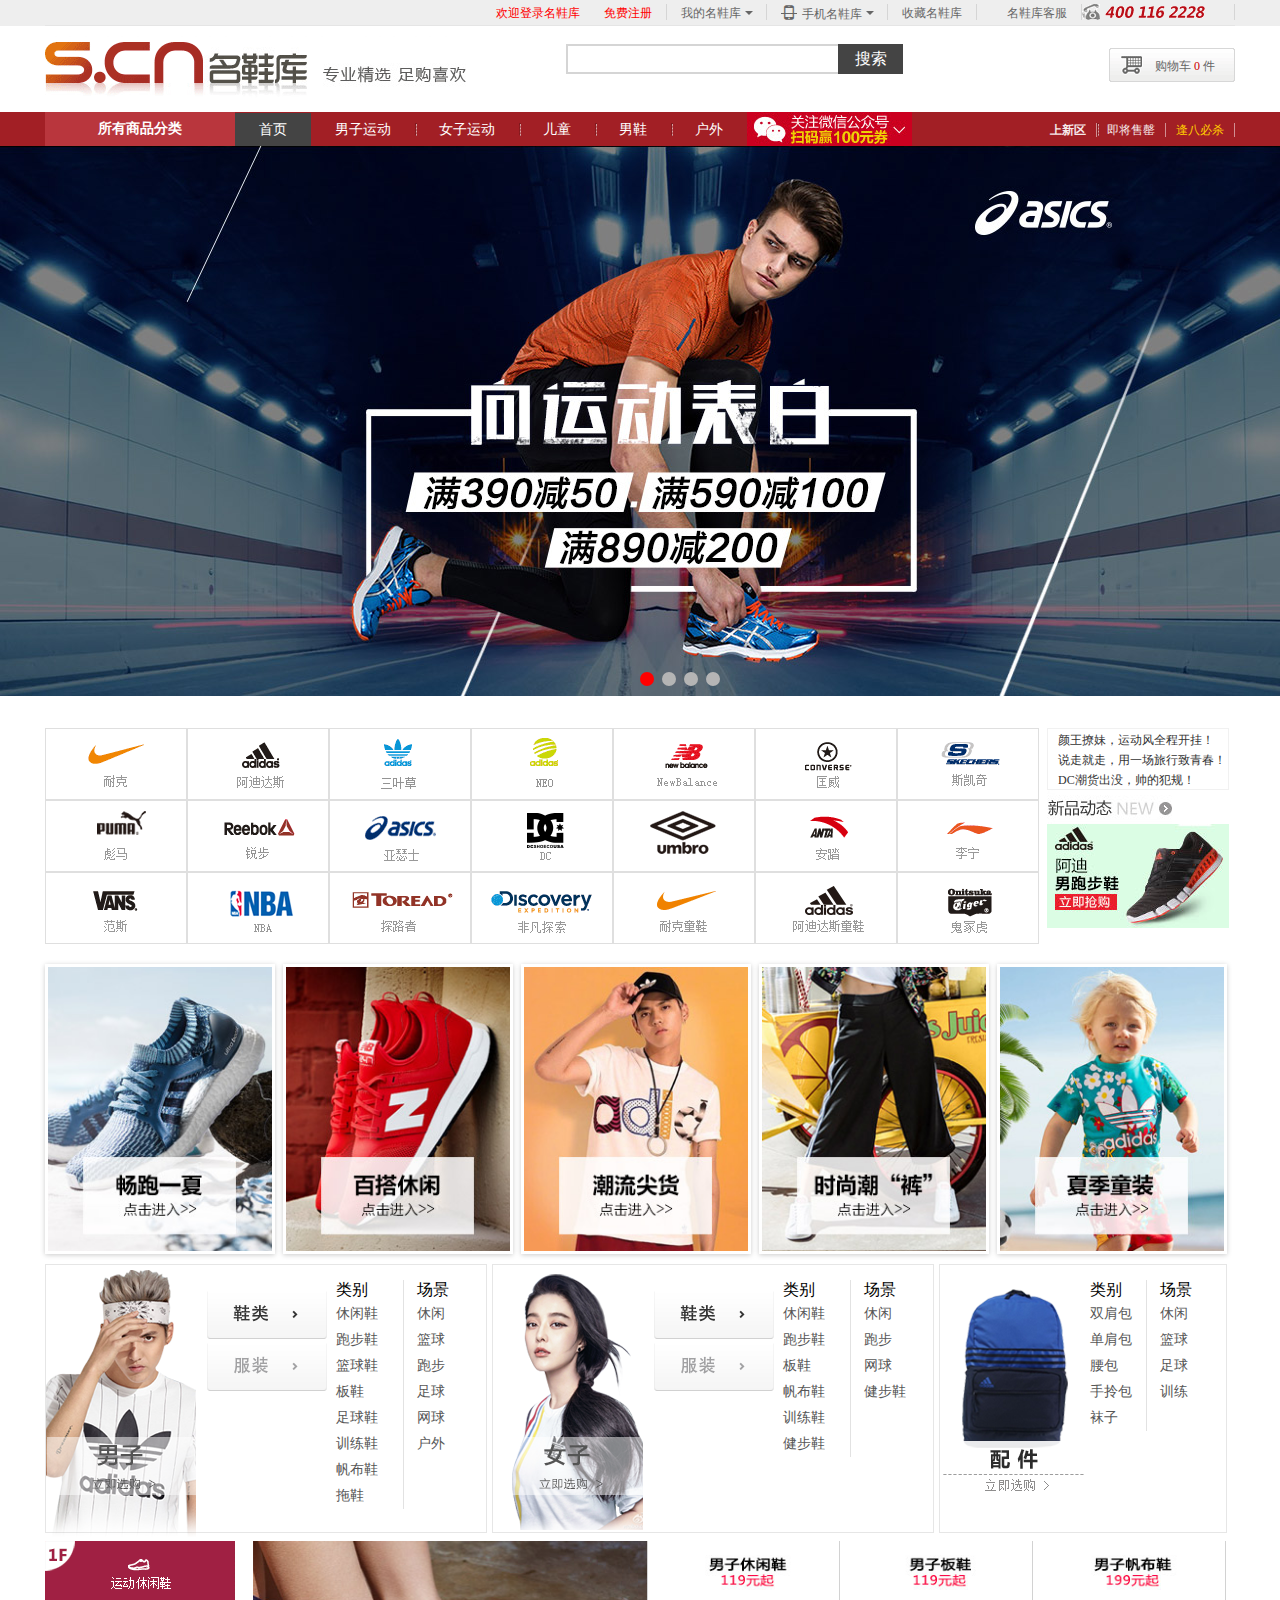
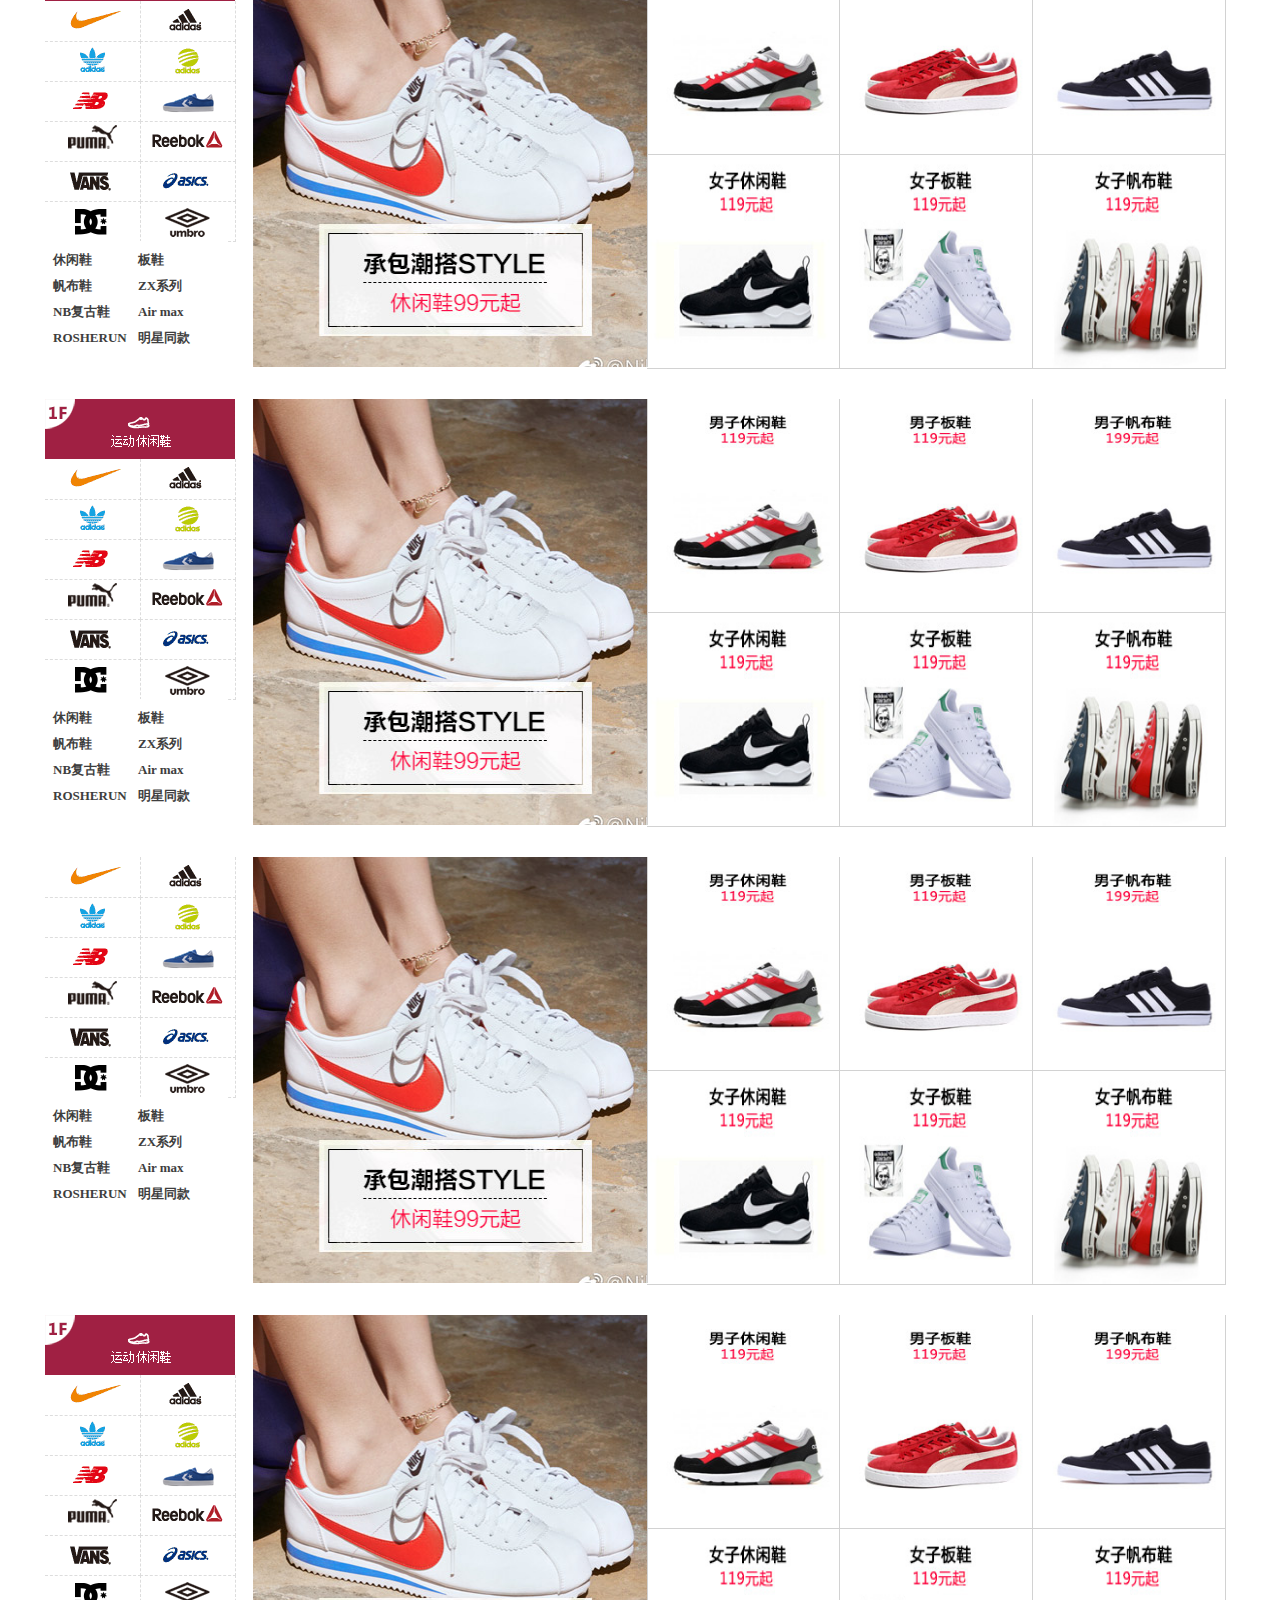
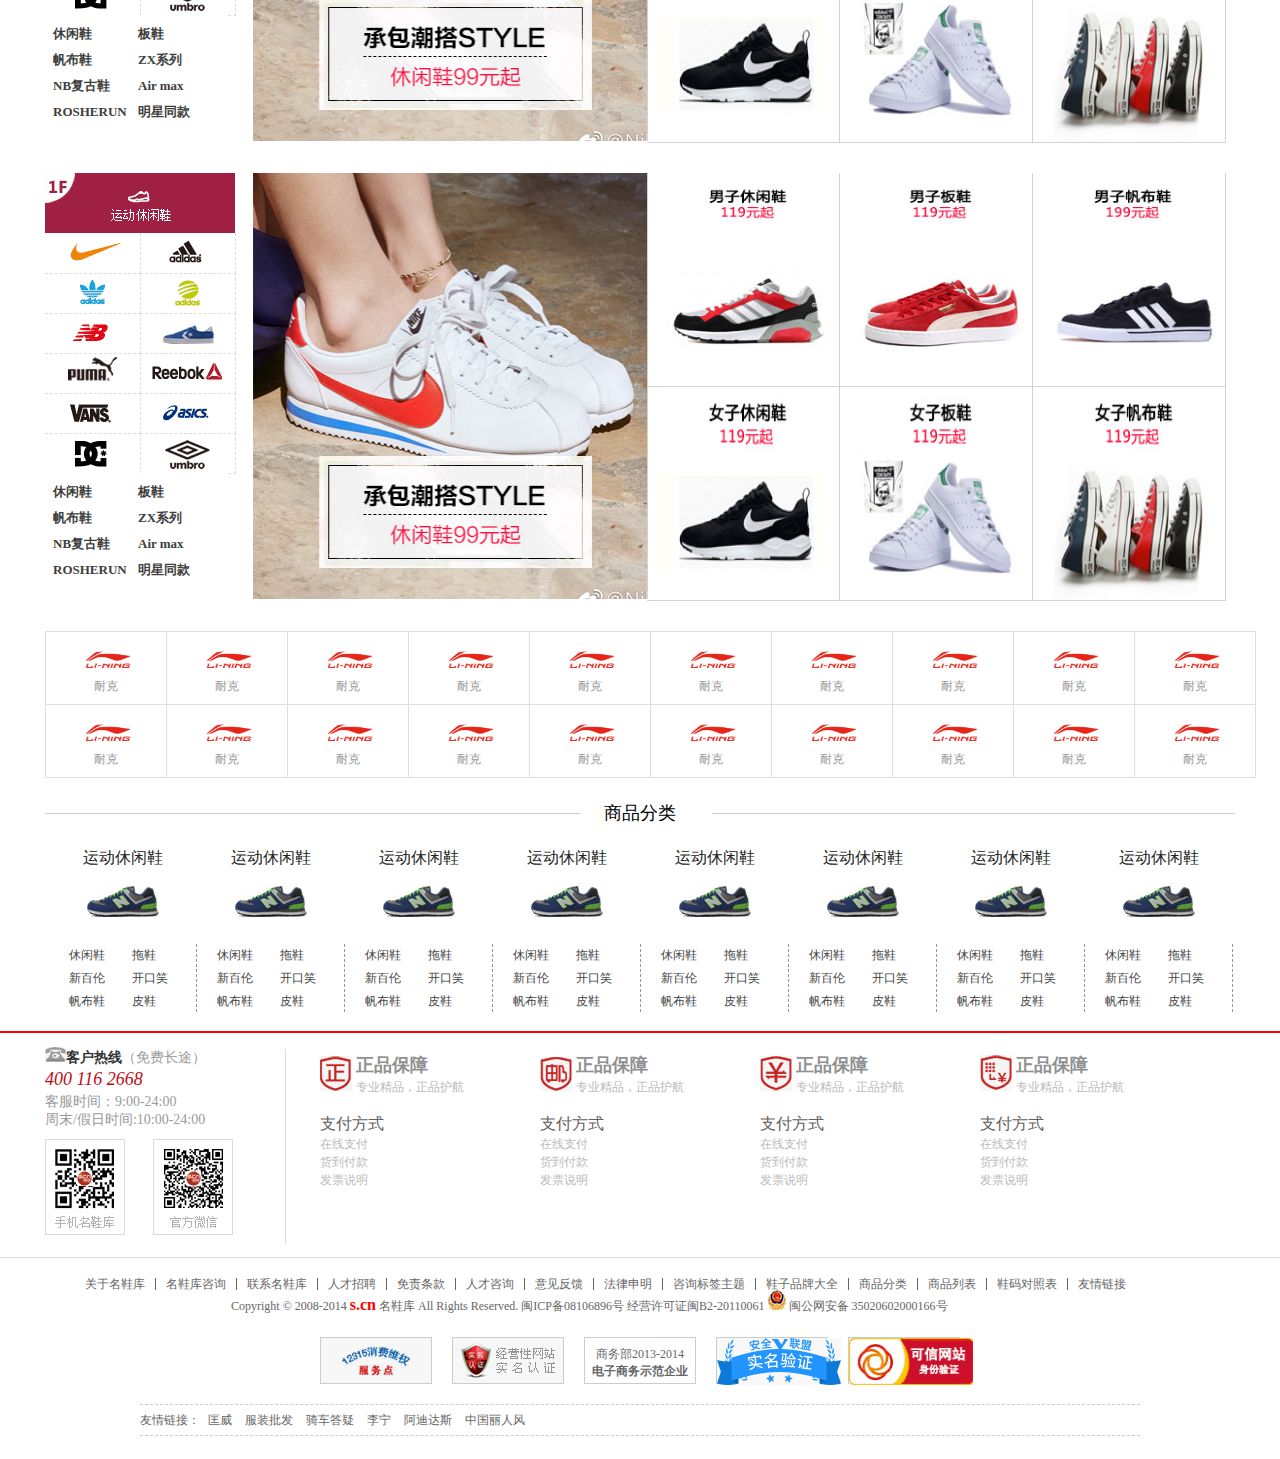
==== commit 0ae7dace: "第一次修改" ====
--- a/index.html
+++ b/index.html
@@ -231,7 +231,7 @@
 	</div>
 	
 	<!-- carousel-banner-->
-	 <div id="carousel-banner"   style="overflow:hidden">
+	 <div id="carousel-banner"   style="width:1190px;">
 	 	 <ul class="carousel">
 	 	 	<li><a href="javascript:;"><img src="images/TB2q_pndJAmyKJjSZFKXXXCQXXa-156043745.jpg"></a></li>
 	 	 	<li><a href="javascript:;"><img src="images/TB2LZXcdNolyKJjSZPfXXawNpXa-156043745.jpg"></a></li>
--- a/css/index.css
+++ b/css/index.css
@@ -333,7 +333,7 @@
   #carousel-banner .carousel li {
     position: absolute;
     width: 1600px;
-    height: 385px;
+    height: 550px;
     top: 0;
     left: -205px; }
   #carousel-banner .dot {
